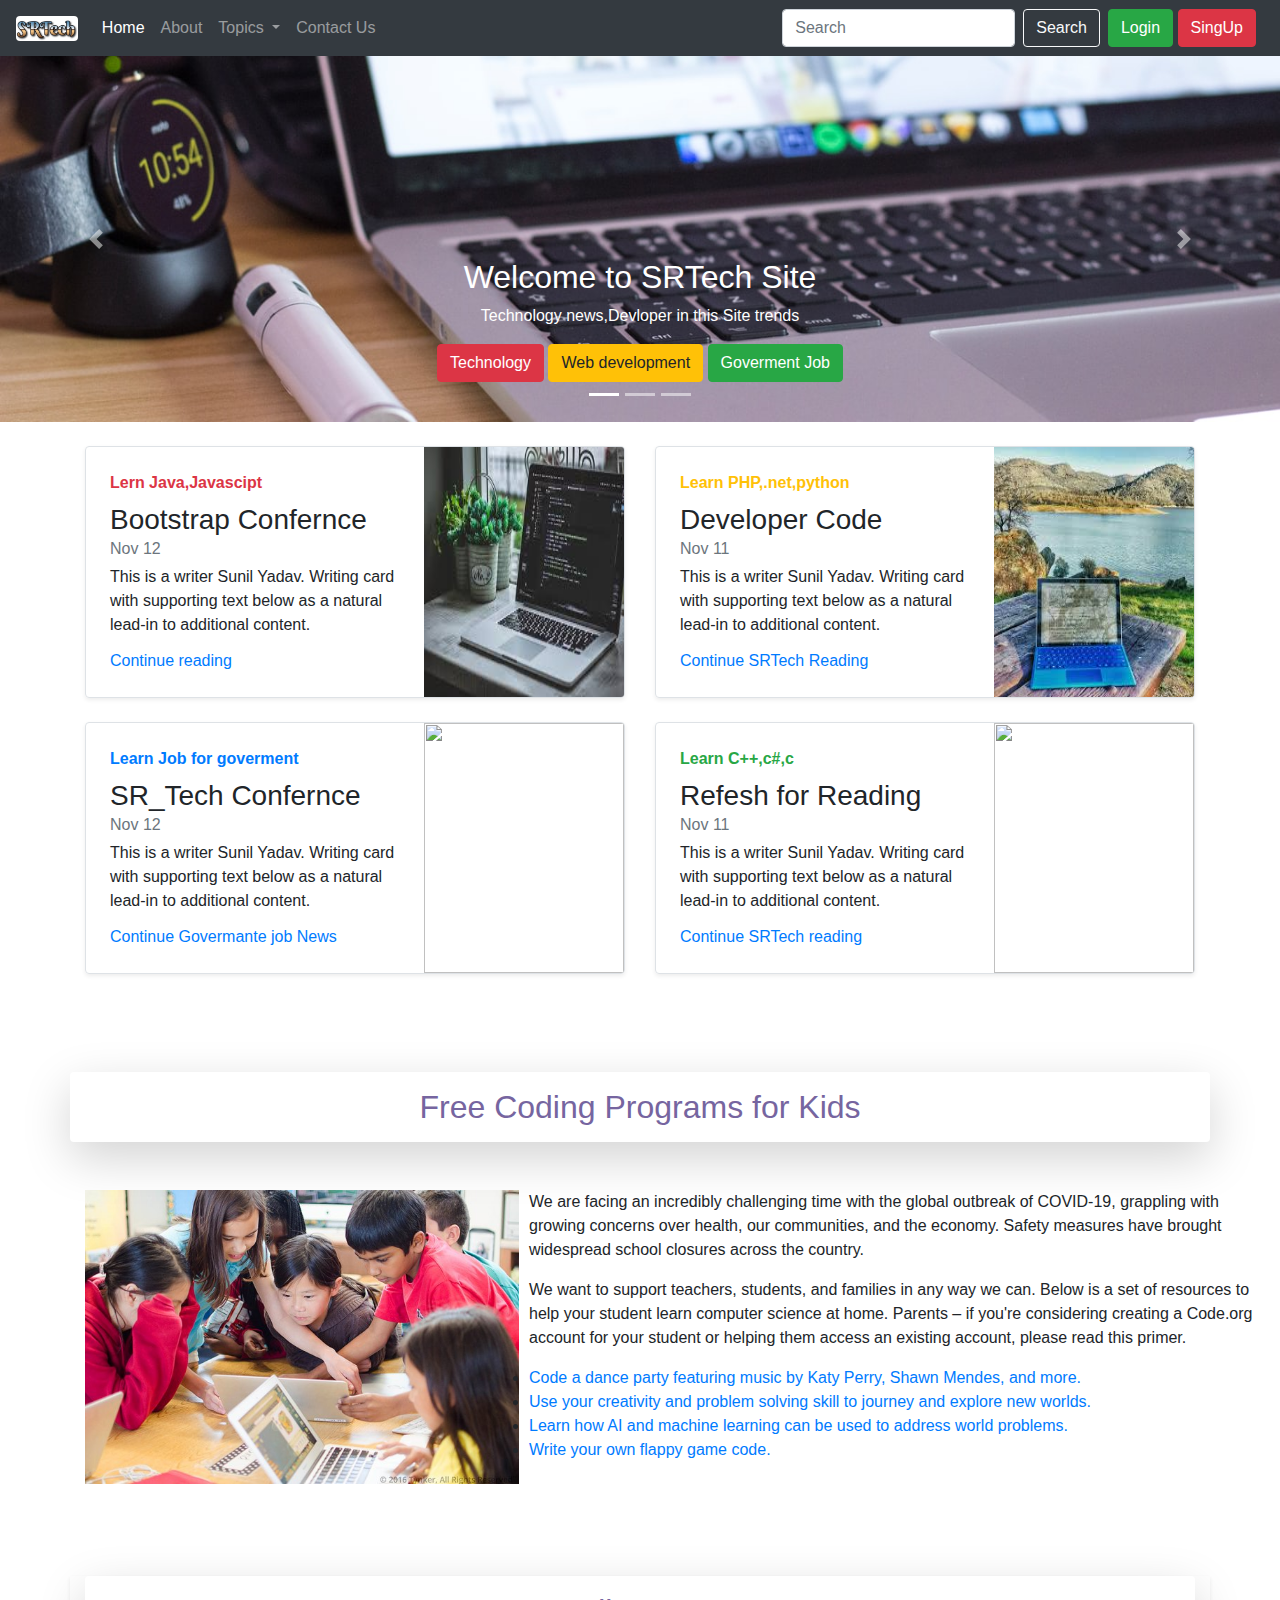
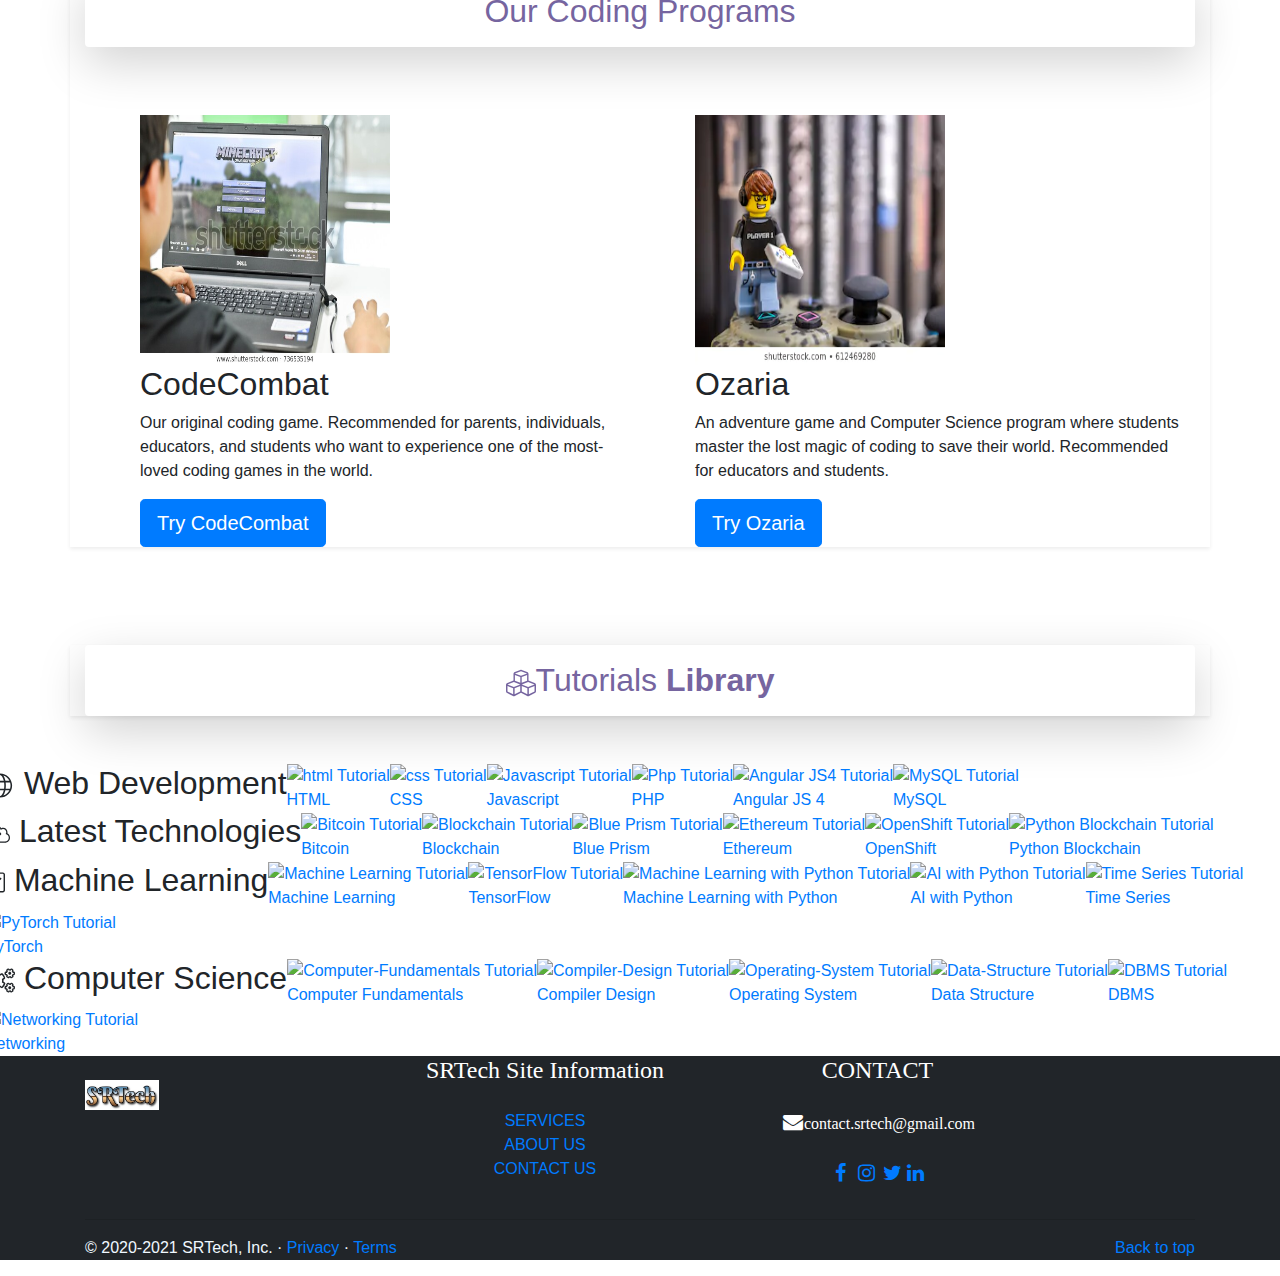
==== index.html @ 1d7d0100 "Update index.html" ====
<!doctype html>
<html lang="en">

<head>
    <!-- Required meta tags -->
    <meta charset="utf-8">
    <meta name="viewport" content="width=device-width, initial-scale=1, shrink-to-fit=no">

    <!-- Bootstrap CSS -->
    <link rel="stylesheet" href="https://stackpath.bootstrapcdn.com/bootstrap/4.5.2/css/bootstrap.min.css"
        integrity="sha384-JcKb8q3iqJ61gNV9KGb8thSsNjpSL0n8PARn9HuZOnIxN0hoP+VmmDGMN5t9UJ0Z" crossorigin="anonymous">
    <link rel="stylesheet" href="https://cdnjs.cloudflare.com/ajax/libs/font-awesome/4.7.0/css/font-awesome.min.css">
    <title>SRTech Programming</title>
     <link rel="stylesheet" href="style.css">
</head>

<body>

    <nav class="navbar navbar-expand-lg  navbar-dark bg-dark">
        <a class="navbar-brand" href="index.html"><img src="SRTech.jpg" class="rounded" style="margin-bottom: 2px;" height="25" alt="logo"></a>
        <button class="navbar-toggler" type="button" data-toggle="collapse" data-target="#navbarSupportedContent"
            aria-controls="navbarSupportedContent" aria-expanded="false" aria-label="Toggle navigation">
            <span class="navbar-toggler-icon"></span>
        </button>

        <div class="collapse navbar-collapse" id="navbarSupportedContent">
            <ul class="navbar-nav mr-auto">
                <li class="nav-item active">
                    <a class="nav-link" href="/SRTech-Programmin/">Home <span class="sr-only">(current)</span></a>
                </li>
                <li class="nav-item">
                    <a class="nav-link" href="/SRTech-Programmin/about.html">About</a>
                </li>

                <li class="nav-item dropdown">
                    <a class="nav-link dropdown-toggle" href="#" id="navbarDropdown" role="button"
                        data-toggle="dropdown" aria-haspopup="true" aria-expanded="false">
                        Topics
                    </a>
                    <div class="dropdown-menu" aria-labelledby="navbarDropdown">
                        <a class="dropdown-item" href="https://www.includehelp.com/">Technology</a>
                        <a class="dropdown-item" href="https://phpcoderspoint.com/">Web Devlopment</a>
                        <a class="dropdown-item" href="http://gj-job.in/">Goverment job News</a>
                        <div class="dropdown-divider"></div>
                        <a class="dropdown-item" href="https://www.pnjsharptech.com/technologies">Top Design</a>
                        <a class="dropdown-item" href="#">Something else here</a>
                    </div>
                </li>
                <li class="nav-item">
                    <a class="nav-link" href="/SRTech-Programmin/contact.html">Contact Us</a>
                </li>

            </ul>
            <form class="form-inline my-2 my-lg-0">
                <input class="form-control mr-sm-2" type="search" placeholder="Search" aria-label="Search">
                <button class="btn btn-outline-light my-2 my-sm-0" type="submit">Search</button>
            </form>
            <div class="mx-2">

                <button class="btn btn-success" data-toggle="modal" data-target="#loginModal">Login</button>
                <button class="btn btn-danger" data-toggle="modal" data-target="#singupModal">SingUp</button>
            </div>
        </div>
    </nav>


    <!-- Login Modal -->
    <div class="modal fade" id="loginModal" tabindex="-1" aria-labelledby="loginModalLabel" aria-hidden="true">
        <div class="modal-dialog">
            <div class="modal-content">
                <div class="modal-header">
                    <h5 class="modal-title" id="ModalLabel">Login to SRTech </h5>
                    <button type="button" class="close" data-dismiss="modal" aria-label="Close">
                        <span aria-hidden="true">&times;</span>
                    </button>
                </div>
                <div class="modal-body">
                    <form>
                        <div class="form-group">
                            <label for="exampleInputEmail1">Email address</label>
                            <input type="email" class="form-control" id="exampleInputEmail1"
                                aria-describedby="emailHelp">
                            <small id="emailHelp" class="form-text text-muted">We'll never share your email with anyone
                                else.</small>
                        </div>
                        <div class="form-group">
                            <label for="exampleInputPassword1">Password</label>
                            <input type="password" class="form-control" id="exampleInputPassword1">
                        </div>
                        <div class="form-group form-check">
                            <input type="checkbox" class="form-check-input" id="exampleCheck1">
                            <label class="form-check-label" for="exampleCheck1">Check me out</label>
                        </div>
                        <button type="submit" class="btn btn-primary">Login</button>
                    </form>
                </div>
                <div class="modal-footer">
                    <button type="button" class="btn btn-secondary" data-dismiss="modal">Close</button>

                </div>
            </div>
        </div>
    </div>



    <!-- SingUp Modal -->
    <div class="modal fade" id="singupModal" tabindex="-1" aria-labelledby="singupModalLabel" aria-hidden="true">
        <div class="modal-dialog">
            <div class="modal-content">
                <div class="modal-header">
                    <h5 class="modal-title" id="singupModalLabel">Get an Sing Up SRTech </h5>
                    <button type="button" class="close" data-dismiss="modal" aria-label="Close">
                        <span aria-hidden="true">&times;</span>
                    </button>
                </div>
                <div class="modal-body">
                    <form>
                        <div class="form-group">
                            <label for="exampleInputEmail1">Email address</label>
                            <input type="email" class="form-control" id="exampleInputEmail1"
                                aria-describedby="emailHelp">
                            <small id="emailHelp" class="form-text text-muted">We'll never share your email with anyone
                                else.</small>
                        </div>
                        <div class="form-group">
                            <label for="exampleInputPassword1">Password</label>
                            <input type="password" class="form-control" id="exampleInputPassword1">
                        </div>
                        <div class="form-group">
                            <label for="exampleInputPassword1">Confirm Password</label>
                            <input type="password" class="form-control" id="exampleInputPassword1">
                        </div>

                        <button type="submit" class="btn btn-primary">Creat Account</button>
                    </form>
                </div>

            </div>
        </div>
    </div>

    <div id="carouselExampleCaptions" class="carousel slide carousel-fade" data-ride="carousel">
        <ol class="carousel-indicators">
            <li data-target="#carouselExampleCaptions" data-slide-to="0" class="active"></li>
            <li data-target="#carouselExampleCaptions" data-slide-to="1"></li>
            <li data-target="#carouselExampleCaptions" data-slide-to="2"></li>
        </ol>
        <div class="carousel-inner">
            <div class="carousel-item active">
                <img src="6.jpeg" class="d-block w-100" alt="...">
                <div class="carousel-caption d-none d-md-block">
                    <h2>Welcome to SRTech Site</h2>
                    <p>Technology news,Devloper in this Site trends</p>
                    <a href="https://www.includehelp.com/" class="btn btn-danger">Technology</a>
                    <a href="https://phpcoderspoint.com/" class="btn btn-warning">Web development</a>
                    <a href="http://gj-job.in/" class="btn btn-success">Goverment Job</a>
                </div>
            </div>
            <div class="carousel-item">
                <img src="1.jpeg" class="d-block w-100" alt="...">
                <div class="carousel-caption d-none d-md-block">
                    <h2>The Best Coding Blogs</h2>
                    <p>Technology news,Devloper in this Site trends</p>
                    <a href="https://www.includehelp.com/" class="btn btn-danger">Technology</a>
                    <a href="https://phpcoderspoint.com/" class="btn btn-primary">Web development</a>
                    <a href="http://gj-job.in/" class="btn btn-success">Job News</a>
                </div>
            </div>
            <div class="carousel-item">
                <img src="2.jpeg" class="d-block w-100" alt="...">
                <div class="carousel-caption d-none d-md-block">
                    <h2>Developer Coding Blogs</h2>
                    <p>Technology news,Devloper in this Site trends</p>
                    <a href="https://www.includehelp.com/" class="btn btn-danger">Technology</a>
                    <a href="https://phpcoderspoint.com/" class="btn btn-warning">Web development</a>
                    <a href="https://www.pnjsharptech.com/technologies" class="btn btn-success">Tech News</a>
            </div>
        </div>
        <a class="carousel-control-prev" href="#carouselExampleCaptions" role="button" data-slide="prev">
            <span class="carousel-control-prev-icon" aria-hidden="true"></span>
            <span class="sr-only">Previous</span>
        </a>
        <a class="carousel-control-next" href="#carouselExampleCaptions" role="button" data-slide="next">
            <span class="carousel-control-next-icon" aria-hidden="true"></span>
            <span class="sr-only">Next</span>
        </a>
    </div>
</div>
    <div class="container my-4">
        <div class="row mb-2">
            <div class="col-md-6">
                <div
                    class="row no-gutters border rounded overflow-hidden flex-md-row mb-4 shadow-sm h-md-250 position-relative">
                    <div class="col p-4 d-flex flex-column position-static">
                        <strong class="d-inline-block mb-2 text-danger">Lern Java,Javascipt</strong>
                        <h3 class="mb-0">Bootstrap Confernce</h3>
                        <div class="mb-1 text-muted">Nov 12</div>
                        <p class="card-text mb-auto">This is a writer Sunil Yadav. Writing card with supporting text below as a natural
                            lead-in to additional content.</p>
                        <a href="https://www.youtube.com/results?search_query=java+tutorial+for+beginners" class="stretched-link">Continue reading</a>
                    </div>
                    <div class="col-auto d-none d-lg-block">
                        <img class="bd-placeholder-img" width="200" height="250" src="8.jpg" alt="">
                    </div>
                </div>
                <div
                    class="row no-gutters border rounded overflow-hidden flex-md-row mb-4 shadow-sm h-md-250 position-relative">
                    <div class="col p-4 d-flex flex-column position-static">
                        <strong class="d-inline-block mb-2 text-primary">Learn Job for goverment</strong>
                        <h3 class="mb-0">SR_Tech Confernce</h3>
                        <div class="mb-1 text-muted">Nov 12</div>
                        <p class="card-text mb-auto">This is a writer Sunil Yadav. Writing card with supporting text below as a natural
                            lead-in to additional content.</p>
                        <a href="http://gj-job.in/" class="stretched-link">Continue Govermante job News</a>
                    </div>
                    <div class="col-auto d-none d-lg-block">
                        <img class="bd-placeholder-img" width="200" height="250"
                            src="https://source.unsplash.com/1600x900/?app.android" alt="">
                    </div>
                </div>
            </div>
            <div class="col-md-6">
                <div
                    class="row no-gutters border rounded overflow-hidden flex-md-row mb-4 shadow-sm h-md-250 position-relative">
                    <div class="col p-4 d-flex flex-column position-static">
                        <strong class="d-inline-block mb-2 text-warning">Learn PHP,.net,python</strong>
                        <h3 class="mb-0">Developer Code</h3>
                        <div class="mb-1 text-muted">Nov 11</div>
                        <p class="mb-auto">This is a writer Sunil Yadav. Writing card with supporting text below as a natural lead-in to
                            additional content.</p>
                        <a  href="https://phpcoderspoint.com/" class="stretched-link">Continue SRTech Reading</a>
                    </div>
                    <div class="col-auto d-none d-lg-block">
                        <img class="bd-placeholder-img" width="200" height="250" src="10.jpg" alt="">
                    </div>
                </div>
                <div
                    class="row no-gutters border rounded overflow-hidden flex-md-row mb-4 shadow-sm h-md-250 position-relative">
                    <div class="col p-4 d-flex flex-column position-static">
                        <strong class="d-inline-block mb-2 text-success">Learn C++,c#,c</strong>
                        <h3 class="mb-0"> Refesh for Reading</h3>
                        <div class="mb-1 text-muted">Nov 11</div>
                        <p class="mb-auto">This is a writer Sunil Yadav. Writing card with supporting text below as a natural lead-in to
                            additional content.</p>
                        <a href="https://www.includehelp.com/" class="stretched-link">Continue SRTech reading</a>
                    </div>
                    <div class="col-auto d-none d-lg-block">
                        <img class="bd-placeholder-img" width="200" height="250"
                            src="https://source.unsplash.com/1600x900/?mac" alt="">
                    </div>
                </div>
            </div>
        </div>
    </div>
       
        
        
     <div class="container">
      
        <div class="row">
            <h1 class="text-navy text-center color:7665a0 shadow-lg p-3 mb-5 bg-white rounded">Free Coding Programs for Kids</h1>

        </div>
        <div class="col-40" style="padding-right: 10px">
            <img src="kids-coding.jpg" style="width:100%" alt="Student interacting with her teacher virtually.">
            <figcaption style="text-align:left;font-style:italic;font-size:12px">
            </figcaption>


        </div>
    </div>

    <div class="col-12">
        <p>We are facing an incredibly challenging time with the global outbreak of COVID-19, grappling with growing concerns over health, our communities, and the economy. Safety measures have brought widespread school closures across the country.
        </p>

        <p>We want to support teachers, students, and families in any way we can. Below is a set of resources to help your student learn computer science at home. Parents – if you're considering creating a Code.org account for your student or helping them
            access an existing account, please read this primer.
        </p>

        <ul>
            <li><a href="https://code.org/dance" target="_blank">Code a dance party featuring music by Katy Perry,
                        Shawn Mendes, and more.</a></li>
            <li><a href="https://code.org/minecraft" target="_blank">Use your creativity and problem solving skill
                        to journey and explore new worlds.</a></li>
            <li><a href="https://code.org/oceans" target="_blank">Learn how AI and machine learning can be used to
                        address world problems.</a></li>
            <li><a href="https://studio.code.org/flappy/1" target="_blank">Write your own flappy game code.</a></li>
        </ul>



    </div>
    <br><br>

    <div class="col-md-12">
         <div class="container shadow-sm">
        <h1 class="text-navy text-center color:7665a0 shadow-lg p-3 mb-5 bg-white rounded" data-i18n="new_home.our_coding_programs">Our Coding Programs</h1>
        <div class="container">
            <div class="row">
                <div class="col-lg-6  col-md-12 game-based-col">

                    <div class="tile-shadow"><img src="code.jpg" height="250px" width="250">
                        <h2 class="text-teal" data-i18n="new_home.codecombat">CodeCombat</h2>
                        <p class="text-left text-navy" href="https://codecombat.com/">Our original coding game. Recommended for parents, individuals, educators, and students who want to experience one of the most-loved coding games in the world.</p>
                        <a class="btn btn-lg btn-primary try-ozaria" href="https://codecombat.com/" data-event-action="Homepage Click Try Ozaria CTA" data-i18n="new_home.codecombat">Try CodeCombat
                            </a>
                    </div>
                </div>
                <div class="col-lg-6  col-md-12 game-based-col ">
                    <div class="tile-shadow"><img src="new-york.jpg" height="250px" width="250px">
                        <h2 class="text-teal" data-i18n="new_home.ozaria">Ozaria</h2>
                        <p class="text-left text-navy" data-i18n="new_home.ozaria_blurb">An adventure game and Computer Science program where students master the lost magic of coding to save their world. Recommended for educators and students.</p>
                        <a class="btn btn-lg btn-primary try-ozaria" href="https://ozaria.com" data-event-action="Homepage Click Try Ozaria CTA" data-i18n="new_home.try_ozaria">Try
                                Ozaria</a>
                    </div>
                </div>
            </div>
        </div>
        </div>
    </div>
    <br><br>
    
     <!-- Tutorialpoint-->
    
     <div class="container shadow-sm">

        <h1 class="text-navy  text-center shadow-lg p-3 mb-5 bg-white rounded"> <a href="https://www.tutorialspoint.com/tutorialslibrary.htm" style="color:#7665a0;" title="tutorialspoint library"><svg class="svg-inline--fa fa-cubes fa-w-16"  hieght="25px" width="30px" aria-hidden="true" data-prefix="fa" data-icon="cubes" role="img" xmlns="http://www.w3.org/2000/svg" viewBox="0 0 512 512" data-fa-i2svg=""><path fill="#7665a0" d="M384 215.1V102.5c0-15-9.3-28.4-23.4-33.7l-92-34.5c-8.1-3.1-17.1-3.1-25.3 0l-92 34.5c-14.1 5.3-23.4 18.7-23.4 33.7v112.6L23.4 254.4C9.3 259.6 0 273.1 0 288.1v106.6c0 13.6 7.7 26.1 19.9 32.2l98.6 49.3c10.1 5.1 22.1 5.1 32.2 0L256 423.6l105.3 52.6c10.1 5.1 22.1 5.1 32.2 0l98.6-49.3c12.2-6.1 19.9-18.6 19.9-32.2V288.1c0-15-9.3-28.4-23.4-33.7L384 215.1zm-116 34.8V152l92-31.7v97.6l-92 32zM152 94.2l104-39 104 39v.2L256 131 152 94.3v-.1zm0 26.1l92 31.7v97.9l-92-32v-97.6zm-30 329.4l-96.8-48.4V308l96.8 39.3v102.4zM25.2 280.8v-.2l109.4-41 108.1 40.5v1.2l-108.1 43.9-109.4-44.4zm122 66.5l95.5-38.8V402l-95.5 47.8V347.3zm217.6 102.4L269.3 402v-93.4l95.5 38.8v102.3zm122-48.4L390 449.7V347.3l96.8-39.3v93.3zm0-120.5l-109.4 44.4-108.1-43.9v-1.2l108.1-40.5 109.4 41v.2z"></path>
            </svg><!-- <i class="fa fa-cubes"></i> -->Tutorials <b>Library</b> <br></a> </h1>
    </div>
    <div class="mui-container tp-home">
        <div class="mui-col-md-6 mui-col-sm-12 mui-col-xs-12">

            <div class="mui-col-md-6 mui-col-sm-12 mui-col-xs-12">
                <div class="tp-content-widget">
                    <div class="row">
                        <h2><svg class="svg-inline--fa fa-globe fa-w-16" width="30px" height="25px" aria-hidden="true" data-prefix="fa" data-icon="globe" role="img" xmlns="http://www.w3.org/2000/svg" viewBox="0 0 496 512" data-fa-i2svg=""><path fill="currentColor" d="M248 8C111 8 0 119 0 256s111 248 248 248 248-111 248-248S385 8 248 8zm193.2 152h-82.5c-9-44.4-24.1-82.2-43.2-109.1 55 18.2 100.2 57.9 125.7 109.1zM336 256c0 22.9-1.6 44.2-4.3 64H164.3c-2.7-19.8-4.3-41.1-4.3-64s1.6-44.2 4.3-64h167.4c2.7 19.8 4.3 41.1 4.3 64zM248 40c26.9 0 61.4 44.1 78.1 120H169.9C186.6 84.1 221.1 40 248 40zm-67.5 10.9c-19 26.8-34.2 64.6-43.2 109.1H54.8c25.5-51.2 70.7-90.9 125.7-109.1zM32 256c0-22.3 3.4-43.8 9.7-64h90.5c-2.6 20.5-4.2 41.8-4.2 64s1.5 43.5 4.2 64H41.7c-6.3-20.2-9.7-41.7-9.7-64zm22.8 96h82.5c9 44.4 24.1 82.2 43.2 109.1-55-18.2-100.2-57.9-125.7-109.1zM248 472c-26.9 0-61.4-44.1-78.1-120h156.2c-16.7 75.9-51.2 120-78.1 120zm67.5-10.9c19-26.8 34.2-64.6 43.2-109.1h82.5c-25.5 51.2-70.7 90.9-125.7 109.1zM363.8 320c2.6-20.5 4.2-41.8 4.2-64s-1.5-43.5-4.2-64h90.5c6.3 20.2 9.7 41.7 9.7 64s-3.4 43.8-9.7 64h-90.5z"></path></svg>
                            <!-- <i class="fa fa-globe"></i> -->Web Development</h2>
                        <div class="mui-col-md-2 mui-col-sm-4 mui-col-xs-6 tp-content-icons">
                            <a href="https://www.tutorialspoint.com/html/index.htm" target="_blank"><img src="https://www.tutorialspoint.com/images/html.png" alt="html Tutorial" title="html Tutorial">
                                <div>HTML</div>
                            </a>
                        </div>
                        <div class="mui-col-md-2 mui-col-sm-4 mui-col-xs-6 tp-content-icons">
                            <a href="https://www.tutorialspoint.com/css/index.htm" target="_blank"><img src="https://www.tutorialspoint.com/images/css.png" alt="css Tutorial" title="css Tutorial">
                                <div>CSS</div>
                            </a>
                        </div>
                        <div class="mui-col-md-2 mui-col-sm-4 mui-col-xs-6 tp-content-icons">
                            <a href="https://www.tutorialspoint.com/javascript/index.htm" target="_blank"><img src="https://www.tutorialspoint.com/images/Javascript.png" alt="Javascript Tutorial" title="Javascript Tutorial">
                                <div>Javascript</div>
                            </a>
                        </div>
                        <div class="mui-col-md-2 mui-col-sm-4 mui-col-xs-6 tp-content-icons">
                            <a href="https://www.tutorialspoint.com/php/index.htm" target="_blank"><img src="https://www.tutorialspoint.com/images/php.png" alt="Php Tutorial" title="Php Tutorial">
                                <div>PHP</div>
                            </a>
                        </div>
                        <div class="mui-col-md-2 mui-col-sm-4 mui-col-xs-6 tp-content-icons">
                            <a href="https://www.tutorialspoint.com/angular4/index.htm" target="_blank"><img src="https://www.tutorialspoint.com/images/angularjs4.png" alt="Angular JS4 Tutorial" title="Angular JS4 Tutorial">
                                <div>Angular JS 4</div>
                            </a>
                        </div>
                        <div class="mui-col-md-2 mui-col-sm-4 mui-col-xs-6 tp-content-icons">
                            <a href="https://www.tutorialspoint.com/mysql/index.htm" target="_blank"><img src="https://www.tutorialspoint.com/images/MySQL.png" alt="MySQL Tutorial" title="MySQL Tutorial">
                                <div>MySQL</div>
                            </a>
                        </div>

                    </div>
                </div>
            </div>

            <div class="tp-content-widget ">

                <div class="row">
                    <h2><svg class="svg-inline--fa fa-cloud-upload-alt fa-w-20" width="25px" hieght="25px " aria-hidden="true" data-prefix="fa" data-icon="cloud-upload-alt" role="img" xmlns="http://www.w3.org/2000/svg" viewBox="0 0 640 512" data-fa-i2svg=""><path fill="currentColor" d="M405.4 232.2l-80-72c-12.2-11-30.6-11-42.8 0l-80 72c-21.7 19.6-7.9 55.8 21.4 55.8h64v84c0 6.6 5.4 12 12 12h8c6.6 0 12-5.4 12-12v-84h64c29.2 0 43.1-36.2 21.4-55.8zM224 256l80-72 80 72H224zm347.7-17.2c2.8-9.9 4.3-20.2 4.3-30.8 0-61.9-50.1-112-112-112-16.7 0-32.9 3.6-48 10.8-31.6-45-84.3-74.8-144-74.8-94.4 0-171.7 74.5-175.8 168.2C39.2 220.2 0 274.3 0 336c0 79.6 64.4 144 144 144h368c70.7 0 128-57.2 128-128 0-47-25.8-90.8-68.3-113.2zM512 448H144c-61.9 0-112-50.1-112-112 0-56.8 42.2-103.7 97-111-.7-5.6-1-11.3-1-17 0-79.5 64.5-144 144-144 60.3 0 111.9 37 133.4 89.6C420 137.9 440.8 128 464 128c44.2 0 80 35.8 80 80 0 18.5-6.3 35.6-16.9 49.2C573 264.4 608 304.1 608 352c0 53-43 96-96 96z"></path></svg>
                        <!-- <i class="fa fa-cloud-upload-alt"></i> -->Latest Technologies</h2>

                    <div class="mui-col-md-2 mui-col-sm-4 mui-col-xs-2 tp-content-icons">
                        <a href="https://www.tutorialspoint.com/bitcoin/index.htm" target="_blank"><img src="https://www.tutorialspoint.com/images/home_bitcoin.png" alt="Bitcoin Tutorial" title="Bitcoin Tutorial">
                            <div>Bitcoin</div>
                        </a>
                    </div>
                    <div class="mui-col-md-2 mui-col-sm-4 mui-col-xs-6 tp-content-icons">
                        <a href="https://www.tutorialspoint.com/blockchain/index.htm" target="_blank"><img src="https://www.tutorialspoint.com/images/home_blockchain.png" alt="Blockchain Tutorial" title="Blockchain Tutorial">
                            <div>Blockchain</div>
                        </a>
                    </div>
                    <div class="mui-col-md-2 mui-col-sm-4 mui-col-xs-6 tp-content-icons">
                        <a href="https://www.tutorialspoint.com/blue_prism/index.htm" target="_blank"><img src="https://www.tutorialspoint.com/images/home_blue_prism.png" alt="Blue Prism Tutorial" title="Blue Prism Tutorial">
                            <div>Blue Prism</div>
                        </a>
                    </div>
                    <div class="mui-col-md-2 mui-col-sm-4 mui-col-xs-6 tp-content-icons">
                        <a href="https://www.tutorialspoint.com/ethereum/index.htm" target="_blank"><img src="https://www.tutorialspoint.com/images/home_ethereum.png" alt="Ethereum Tutorial" title="Ethereum Tutorial">
                            <div>Ethereum</div>
                        </a>
                    </div>
                    <div class="mui-col-md-2 mui-col-sm-4 mui-col-xs-6 tp-content-icons">
                        <a href="https://www.tutorialspoint.com/openshift/index.htm" target="_blank"><img src="https://www.tutorialspoint.com/images/home_open_shift.png" alt="OpenShift Tutorial" title="OpenShift Tutorial">
                            <div>OpenShift</div>
                        </a>
                    </div>
                    <div class="mui-col-md-2 mui-col-sm-4 mui-col-xs-6 tp-content-icons">
                        <a href="https://www.tutorialspoint.com/python_blockchain/index.htm" target="_blank"><img src="https://www.tutorialspoint.com/images/home_blockchain_python.png" alt="Python Blockchain Tutorial" title="Python Blockchain Tutorial">
                            <div>Python Blockchain</div>
                        </a>
                    </div>
                </div>
            </div>
        </div>



        <div class="mui-col-md-6 mui-col-sm-12 mui-col-xs-12 ">
            <div class="tp-content-widget ">
                <div class="row">
                    <h2><svg class="svg-inline--fa fa-check-square fa-w-14" width="20px" hieght="18px" aria-hidden="true" data-prefix="fa" data-icon="check-square" role="img" xmlns="http://www.w3.org/2000/svg" viewBox="0 0 448 512" data-fa-i2svg=""><path fill="currentColor" d="M400 32H48C21.49 32 0 53.49 0 80v352c0 26.51 21.49 48 48 48h352c26.51 0 48-21.49 48-48V80c0-26.51-21.49-48-48-48zm0 32c8.823 0 16 7.178 16 16v352c0 8.822-7.177 16-16 16H48c-8.822 0-16-7.178-16-16V80c0-8.822 7.178-16 16-16h352m-34.301 98.293l-8.451-8.52c-4.667-4.705-12.265-4.736-16.97-.068l-163.441 162.13-68.976-69.533c-4.667-4.705-12.265-4.736-16.97-.068l-8.52 8.451c-4.705 4.667-4.736 12.265-.068 16.97l85.878 86.572c4.667 4.705 12.265 4.736 16.97.068l180.48-179.032c4.704-4.667 4.735-12.265.068-16.97z"></path></svg>
                        <!-- <i class="fa fa-check-square"></i> -->Machine Learning</h2>
                    <div class="mui-col-md-2 mui-col-sm-4 mui-col-xs-6 tp-content-icons">
                        <a href="https://www.tutorialspoint.com/machine_learning/index.htm" target="_blank"><img src="https://www.tutorialspoint.com/images/home_machine_learning.png" alt="Machine Learning Tutorial" title="Machine Learning Tutorial">
                            <div>Machine Learning</div>
                        </a>
                    </div>
                    <div class="mui-col-md-2 mui-col-sm-4 mui-col-xs-6 tp-content-icons">
                        <a href="https://www.tutorialspoint.com/tensorflow/index.htm" target="_blank"><img src="https://www.tutorialspoint.com/images/home_tensor_flow.png" alt="TensorFlow Tutorial" title="TensorFlow Tutorial">
                            <div>TensorFlow</div>
                        </a>
                    </div>
                    <div class="mui-col-md-2 mui-col-sm-4 mui-col-xs-6 tp-content-icons">
                        <a href="https://www.tutorialspoint.com/machine_learning_with_python/index.htm" target="_blank"><img src="https://www.tutorialspoint.com/images/home_ml_python.png" alt="Machine Learning with Python Tutorial" title="Machine Learning with Python Tutorial">
                            <div>Machine Learning with Python</div>
                        </a>
                    </div>
                    <div class="mui-col-md-2 mui-col-sm-4 mui-col-xs-6 tp-content-icons">
                        <a href="https://www.tutorialspoint.com/artificial_intelligence_with_python/index.htm" target="_blank"><img src="https://www.tutorialspoint.com/images/home_ai_python.png" alt="AI with Python Tutorial" title="AI with Python Tutorial">
                            <div>AI with Python</div>
                        </a>
                    </div>
                    <div class="mui-col-md-2 mui-col-sm-4 mui-col-xs-6 tp-content-icons">
                        <a href="https://www.tutorialspoint.com/time_series/index.htm"><img src="https://www.tutorialspoint.com/images/home_time_series.png" alt="Time Series Tutorial" title="Time Series Tutorial">
                            <div>Time Series</div>
                        </a>
                    </div>
                    <div class="mui-col-md-2 mui-col-sm-4 mui-col-xs-6 tp-content-icons">
                        <a href="https://www.tutorialspoint.com/pytorch/index.htm" target="_blank"><img src="https://www.tutorialspoint.com/images/home_pytorch.png" alt="PyTorch Tutorial" title="PyTorch Tutorial">
                            <div>PyTorch</div>
                        </a>
                    </div>
                </div>
            </div>
        </div>


        <div class="mui-col-md-6 mui-col-sm-12 mui-col-xs-12">
            <div class="tp-content-widget">
                <div class="row">
                    <h2><svg class="svg-inline--fa fa-cogs fa-w-20" width="30px" height="25px" aria-hidden="true" data-prefix="fa" data-icon="cogs" role="img" xmlns="http://www.w3.org/2000/svg" viewBox="0 0 640 512" data-fa-i2svg=""><path fill="currentColor" d="M538.6 196.4l-2.5-3.9c-4.1.3-8.1.3-12.2 0l-2.5 4c-5.8 9.2-17.1 13.4-27.5 10.1-13.8-4.3-23-8.8-34.3-18.1-9-7.4-11.2-20.3-5.4-30.4l2.5-4.3c-2.3-3.4-4.3-6.9-6.1-10.6h-9.1c-11.6 0-21.4-8.2-23.6-19.6-2.6-13.7-2.7-24.2.1-38.5 2.1-11.3 12.1-19.5 23.6-19.5h9c1.8-3.7 3.8-7.2 6.1-10.6l-2.6-4.5c-5.8-10-3.6-22.7 5.2-30.3 10.6-9.1 19.7-14.3 33.5-19 10.8-3.7 22.7.7 28.5 10.6l2.6 4.4c4.1-.3 8.1-.3 12.2 0l2.6-4.4c5.8-9.9 17.7-14.3 28.6-10.5 13.3 4.5 22.3 9.6 33.5 19.1 8.8 7.5 10.9 20.2 5.1 30.2l-2.6 4.4c2.3 3.4 4.3 6.9 6.1 10.6h5.1c11.6 0 21.4 8.2 23.6 19.6 2.6 13.7 2.7 24.2-.1 38.5-2.1 11.3-12.1 19.5-23.6 19.5h-5c-1.8 3.7-3.8 7.2-6.1 10.6l2.5 4.3c5.9 10.2 3.5 23.1-5.5 30.5-10.7 8.8-19.9 13.4-34 17.9-10.5 3.3-21.9-.8-27.7-10.1zm12.2-34.5l10.6 18.3c6.7-2.8 12.9-6.4 18.7-10.8l-10.6-18.3 6.4-7.5c4.8-5.7 8.6-12.1 11-19.1l3.3-9.3h21.1c.9-7.1.9-14.4 0-21.5h-21.1l-3.3-9.3c-2.5-7-6.2-13.4-11-19.1l-6.4-7.5L580 39.4c-5.7-4.4-12-8-18.7-10.8l-10.6 18.3-9.7-1.8c-7.3-1.4-14.8-1.4-22.1 0l-9.7 1.8-10.6-18.3C492 31.3 485.7 35 480 39.4l10.6 18.3-6.4 7.5c-4.8 5.7-8.6 12.1-11 19.1l-3.3 9.3h-21.1c-.9 7.1-.9 14.4 0 21.5h21.1l3.3 9.3c2.5 7 6.2 13.4 11 19.1l6.4 7.5-10.6 18.4c5.7 4.4 12 8 18.7 10.8l10.6-18.3 9.7 1.8c7.3 1.4 14.8 1.4 22.1 0l9.7-1.8zM145.3 454.4v-31.6c-12.9-5.5-25.1-12.6-36.4-21.1l-27.5 15.9c-9.8 5.6-22.1 3.7-29.7-4.6-24.2-26.3-38.5-49.5-50.6-88.1-3.4-10.7 1.1-22.3 10.8-28L39.2 281c-1.7-14-1.7-28.1 0-42.1l-27.3-15.8c-9.7-5.6-14.2-17.3-10.8-28 12.1-38.4 26.2-61.6 50.6-88.1 7.6-8.3 20-10.2 29.7-4.6l27.4 15.9c11.3-8.5 23.5-15.5 36.4-21.1V65.6c0-11.3 7.8-21 18.8-23.4 34.7-7.8 62-8.7 101.7 0 11 2.4 18.9 12.2 18.9 23.4v31.6c12.9 5.5 25.1 12.6 36.4 21l27.4-15.8c9.8-5.6 22.2-3.7 29.8 4.6 26.9 29.6 41.5 55.9 52.1 88.5 3.4 10.5-.8 21.9-10.2 27.7l-25 15.8c1.7 14 1.7 28.1 0 42.1l28.1 17.5c8.6 5.4 13 15.6 10.8 25.5-6.9 31.3-33 64.6-55.9 89.2-7.6 8.2-19.9 10-29.6 4.4L321 401.8c-11.3 8.5-23.5 15.5-36.4 21.1v31.6c0 11.2-7.8 21-18.8 23.4-37.5 8.3-64.9 8.2-101.9 0-10.8-2.5-18.6-12.3-18.6-23.5zm32-6.2c24.8 5 50.5 5 75.3 0v-47.7l10.7-3.8c16.8-5.9 32.3-14.9 45.9-26.5l8.6-7.4 41.4 23.9c16.8-19.1 34-41.3 42.1-65.2l-41.4-23.9 2.1-11.1c3.2-17.6 3.2-35.5 0-53.1l-2.1-11.1 41.4-23.9c-8.1-23.9-25.3-46.2-42.1-65.2l-41.4 23.9-8.6-7.4c-13.6-11.7-29-20.6-45.9-26.5l-10.7-3.8V71.8c-24.8-5-50.5-5-75.3 0v47.7l-10.7 3.8c-16.8 5.9-32.3 14.9-45.9 26.5l-8.6 7.4-41.4-23.9A192.19 192.19 0 0 0 33 198.5l41.4 23.9-2.1 11.1c-3.2 17.6-3.2 35.5 0 53.1l2.1 11.1L33 321.6c8.1 23.9 20.9 46.2 37.7 65.2l41.4-23.9 8.6 7.4c13.6 11.7 29 20.6 45.9 26.5l10.7 3.8v47.6zm38.4-105.3c-45.7 0-82.9-37.2-82.9-82.9s37.2-82.9 82.9-82.9 82.9 37.2 82.9 82.9-37.2 82.9-82.9 82.9zm0-133.8c-28 0-50.9 22.8-50.9 50.9s22.8 50.9 50.9 50.9c28 0 50.9-22.8 50.9-50.9s-22.8-50.9-50.9-50.9zm322.9 291.7l-2.5-3.9c-4.1.3-8.1.3-12.2 0l-2.5 4c-5.8 9.2-17.1 13.4-27.5 10.1-13.8-4.3-23-8.8-34.3-18.1-9-7.4-11.2-20.3-5.4-30.4l2.5-4.3c-2.3-3.4-4.3-6.9-6.1-10.6h-9.1c-11.6 0-21.4-8.2-23.6-19.6-2.6-13.7-2.7-24.2.1-38.5 2.1-11.3 12.1-19.5 23.6-19.5h9c1.8-3.7 3.8-7.2 6.1-10.6l-2.6-4.5c-5.8-10-3.6-22.7 5.2-30.3 10.6-9.1 19.7-14.3 33.5-19 10.8-3.7 22.7.7 28.5 10.6l2.6 4.4c4.1-.3 8.1-.3 12.2 0l2.6-4.4c5.8-9.9 17.7-14.3 28.6-10.5 13.3 4.5 22.3 9.6 33.5 19.1 8.8 7.5 10.9 20.2 5.1 30.2l-2.6 4.4c2.3 3.4 4.3 6.9 6.1 10.6h5.1c11.6 0 21.4 8.2 23.6 19.6 2.6 13.7 2.7 24.2-.1 38.5-2.1 11.3-12.1 19.5-23.6 19.5h-5c-1.8 3.7-3.8 7.2-6.1 10.6l2.5 4.3c5.9 10.2 3.5 23.1-5.5 30.5-10.7 8.8-19.9 13.4-34 17.9-10.5 3.2-21.9-.9-27.7-10.1zm12.2-34.6l10.6 18.3c6.7-2.8 12.9-6.4 18.7-10.8l-10.6-18.3 6.4-7.5c4.8-5.7 8.6-12.1 11-19.1l3.3-9.3h21.1c.9-7.1.9-14.4 0-21.5h-21.1l-3.3-9.3c-2.5-7-6.2-13.4-11-19.1l-6.4-7.5 10.6-18.3c-5.7-4.4-12-8-18.7-10.8l-10.6 18.3-9.7-1.8c-7.3-1.4-14.8-1.4-22.1 0l-9.7 1.8-10.6-18.3c-6.7 2.8-12.9 6.4-18.7 10.8l10.6 18.3-6.4 7.5c-4.8 5.7-8.6 12.1-11 19.1l-3.3 9.3h-21.1c-.9 7.1-.9 14.4 0 21.5h21.1l3.3 9.3c2.5 7 6.2 13.4 11 19.1l6.4 7.5-10.6 18.3c5.7 4.4 12 8 18.7 10.8l10.6-18.3 9.7 1.8c7.3 1.4 14.8 1.4 22.1 0l9.7-1.8zM560 408c0-17.7-14.3-32-32-32s-32 14.3-32 32 14.3 32 32 32 32-14.3 32-32zm0-304.3c0-17.7-14.3-32-32-32s-32 14.3-32 32 14.3 32 32 32 32-14.4 32-32z"></path></svg>
                        <!-- <i class="fa fa-cogs"></i> -->Computer Science</h2>
                    <div class="mui-col-md-2 mui-col-sm-4 mui-col-xs-6 tp-content-icons">
                        <a href="https://www.tutorialspoint.com/computer_fundamentals/index.htm" target="_blank"><img src="https://www.tutorialspoint.com/images/Computer-Fundamentals.png" alt="Computer-Fundamentals Tutorial" title="Computer-Fundamentals Tutorial">
                            <div>Computer Fundamentals</div>
                        </a>
                    </div>
                    <div class="mui-col-md-2 mui-col-sm-4 mui-col-xs-6 tp-content-icons">
                        <a href="https://www.tutorialspoint.com/compiler_design/index.htm" target="_blank"><img src="https://www.tutorialspoint.com/images/Compiler-Design.png" alt="Compiler-Design Tutorial" title="Compiler-Design Tutorial">
                            <div>Compiler Design</div>
                        </a>
                    </div>
                    <div class="mui-col-md-2 mui-col-sm-4 mui-col-xs-6 tp-content-icons">
                        <a href="https://www.tutorialspoint.com/operating_system/index.htm" target="_blank"><img src="https://www.tutorialspoint.com/images/Operating-System.png" alt="Operating-System Tutorial" title="Operating-System Tutorial">
                            <div>Operating System</div>
                        </a>
                    </div>
                    <div class="mui-col-md-2 mui-col-sm-4 mui-col-xs-6 tp-content-icons">
                        <a href="https://www.tutorialspoint.com/data_structures_algorithms/index.htm" target="_blank"><img src="https://www.tutorialspoint.com/images/Data-Structure.png" alt="Data-Structure Tutorial" title="Data-Structure Tutorial">
                            <div>Data Structure</div>
                        </a>
                    </div>
                    <div class="mui-col-md-2 mui-col-sm-4 mui-col-xs-6 tp-content-icons">
                        <a href="https://www.tutorialspoint.com/dbms/index.htm" target="_blank"><img src="https://www.tutorialspoint.com/images/dbms.png" alt="DBMS Tutorial" title="DBMS Tutorial">
                            <div>DBMS</div>
                        </a>
                    </div>
                    <div class="mui-col-md-2 mui-col-sm-4 mui-col-xs-6 tp-content-icons">
                        <a href="https://www.tutorialspoint.com/data_communication_computer_network/index.htm"><img src="https://www.tutorialspoint.com/images/Networking.png" alt="Networking Tutorial" title="Networking Tutorial">
                            <div>Networking</div>
                        </a>
                    </div>

                </div>
            </div>




        </div>
    </div>
    

    
        <footer class="footer" style="background-color:#212529">
        <div class="container">
            <div class="row">
                <div class="col-lg-3 col-12 mb-0 mb-md-4 pb-0 pb-md-2">
                    <a href="https://srtech-3077.github.io/SRTech-Programmin/" class="logo-footer">
                        <br><img src="SRTech.jpg" height="30" alt="logo">
                    </a>

                    <ul class="list-unstyled social-icon social mb-0 mt-4">
                        <li class="list-inline-item"><a href="javascript:void(0)" class="rounded"><i data-feather="facebook" class="fea icon-sm fea-social"></i></a></li>
                        <li class="list-inline-item"><a href="javascript:void(0)" class="rounded"><i data-feather="instagram" class="fea icon-sm fea-social"></i></a></li>
                        <li class="list-inline-item"><a href="javascript:void(0)" class="rounded"><i data-feather="twitter" class="fea icon-sm fea-social"></i></a></li>
                        <li class="list-inline-item"><a href="javascript:void(0)" class="rounded"><i data-feather="linkedin" class="fea icon-sm fea-social"></i></a></li>
                    </ul>
                    <!--end icon-->
                </div>
                <!--end col-->

                <div class="col-lg-4 col-md-6 col-12 mt-4 mt-sm-0 pt-2 pt-sm-0">
                    <center>
                        <h4 class="footer-head " style="color:white;text-decoration:none;font-family:Cambria Math;">SRTech Site Information</h4>
                        <ul class="list-unstyled footer-list mt-4">
                            <li> <a id="si" href="#" class="site">SERVICES</a></li>
                            <li><a id="si" href="about.html" class="site">ABOUT US</a></li>
                            <li> <a id="si" href="contact.html" class="site">CONTACT US</a></li>
                        </ul>
                    </center>

                </div>
                <!--end col-->

                <div class="col-lg-3 col-md-4 col-12 mt-4 mt-sm-0 pt-2 pt-sm-0">
                    <center>
                        <h4 class="footer-head " style="color:white;text-decoration:none;font-family:Cambria Math;">CONTACT</h4>
                        <ul class="list-unstyled footer-list mt-4">
                            <li><a href="mailto:sunilyadav120472@gmail.com" style="color:white;text-decoration:none;font-family:Cambria Math"><i class="fa fa-envelope"></i> contact.srtech@gmail.com</a></li>

                            <br>
                            <p>
                                <a href="https://www.facebook.com/profile.php?id=100035424799715" target="blank"><i id="fa" class="fa fa-facebook"></i></a>
                                <a href=https://www.instagram.com/mr.sunilyadav_001/ target="blank"><i id="fa" class="fa fa-instagram"></i></a>
                                <a href="https://twitter.com/" target="blank"><i id="fa" class="fa fa-twitter"></i></a>
                                <a href="https://in.linkedin.com/" target="blank"><i id="fa" class="fa fa-linkedin"></i></a>
                            </p>
                        </ul>
                    </center>
                </div>
                <!--end col-->
            </div>
            <!--end row-->
            <hr>
            <p class="float-right"><a href="#">Back to top</a></p>
            <p style="color: aliceblue;">© 2020-2021 SRTech, Inc. · <a href="#">Privacy</a> · <a href="#">Terms</a>
            </p>

        </div>
        <!--end container-->
    </footer>



        
        
    <!-- Optional JavaScript -->
    <!-- jQuery first, then Popper.js, then Bootstrap JS -->
    <script src="https://code.jquery.com/jquery-3.5.1.slim.min.js"
        integrity="sha384-DfXdz2htPH0lsSSs5nCTpuj/zy4C+OGpamoFVy38MVBnE+IbbVYUew+OrCXaRkfj"
        crossorigin="anonymous"></script>
    <script src="https://cdn.jsdelivr.net/npm/popper.js@1.16.1/dist/umd/popper.min.js"
        integrity="sha384-9/reFTGAW83EW2RDu2S0VKaIzap3H66lZH81PoYlFhbGU+6BZp6G7niu735Sk7lN"
        crossorigin="anonymous"></script>
    <script src="https://stackpath.bootstrapcdn.com/bootstrap/4.5.2/js/bootstrap.min.js"
        integrity="sha384-B4gt1jrGC7Jh4AgTPSdUtOBvfO8shuf57BaghqFfPlYxofvL8/KUEfYiJOMMV+rV"
        crossorigin="anonymous"></script>
</body>

</html>
---- style.css ----
.container h1 {
    color: #7665a0;
    font-size: 32px;
    font-family: 'Gotham 7r', 'Lucida Sans', 'Lucida Sans Regular', 'Lucida Grande', 'Lucida Sans Unicode', 'Geneva',' Verdana', sans-serif;
    margin-top: 50px;
    margin-bottom: 30px;
    line-height: 1.2em;
    width: 100%;
    background-color:#palegreen;
}

.col-40 {
    width: 40%;
    float: left;
}

.col-60 {
    width: 55%;
    float: left;
}

.body {
    font-family: 'Gotham 4r', sans-serif;
    font-size: 14px;
    line-height: 22px;
    font-weight: normal;
    color:#dimgray;
    margin: 0;
}

.col-md-12 h1 {
    
    background-color:#lightsalmon;
    width: 100%;
    color: #7665a0;
    font-size: 32px;
    font-family: 'Gotham 7r', 'Lucida Sans', 'Lucida Sans Regular', 'Lucida Grande', 'Lucida Sans Unicode','Geneva','Verdana', sans-serif;
}

.col-lg-6 {
    background-clip: border-box;
    padding-left: 55px;
    margin-top: 20px;
}
.fa {
    padding: 3px;
    font-size: 20px;
    width: 20px;
    text-align: center;
    text-decoration: none;
    border-radius: 15%;
}
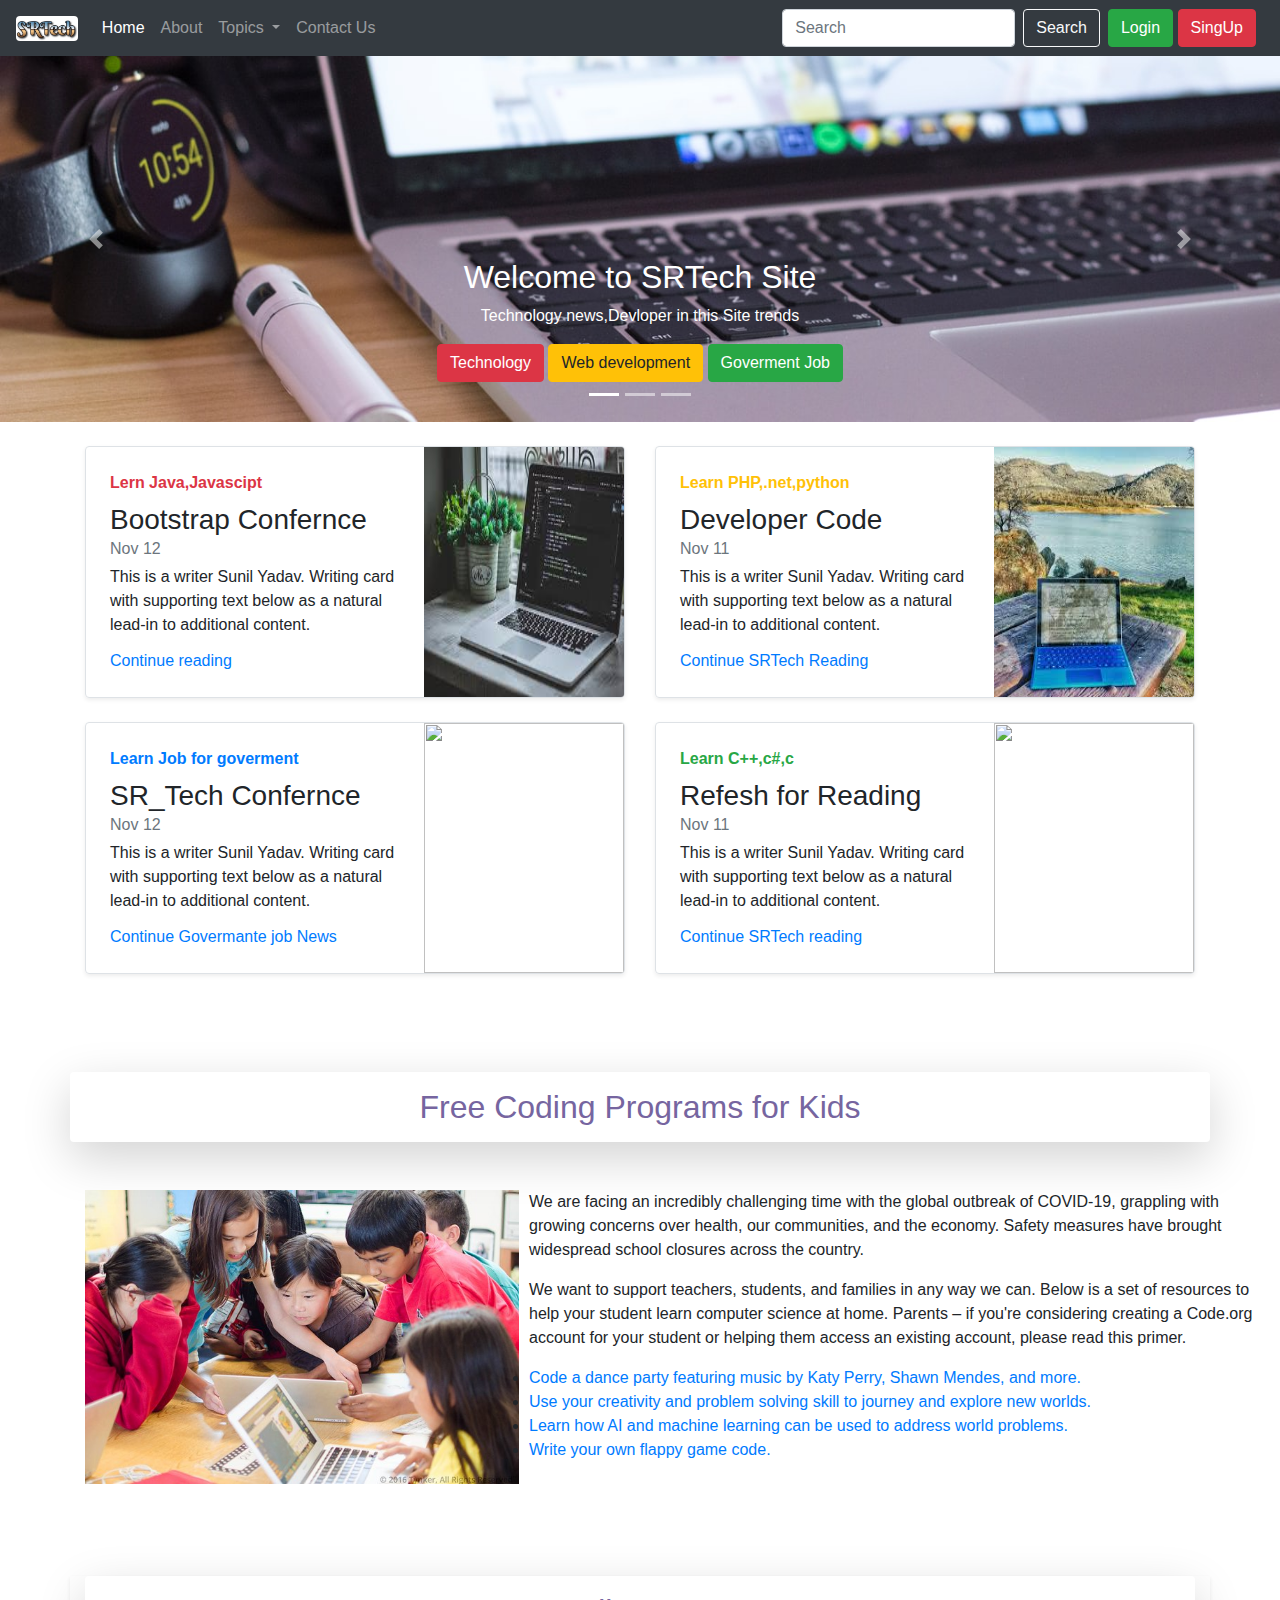
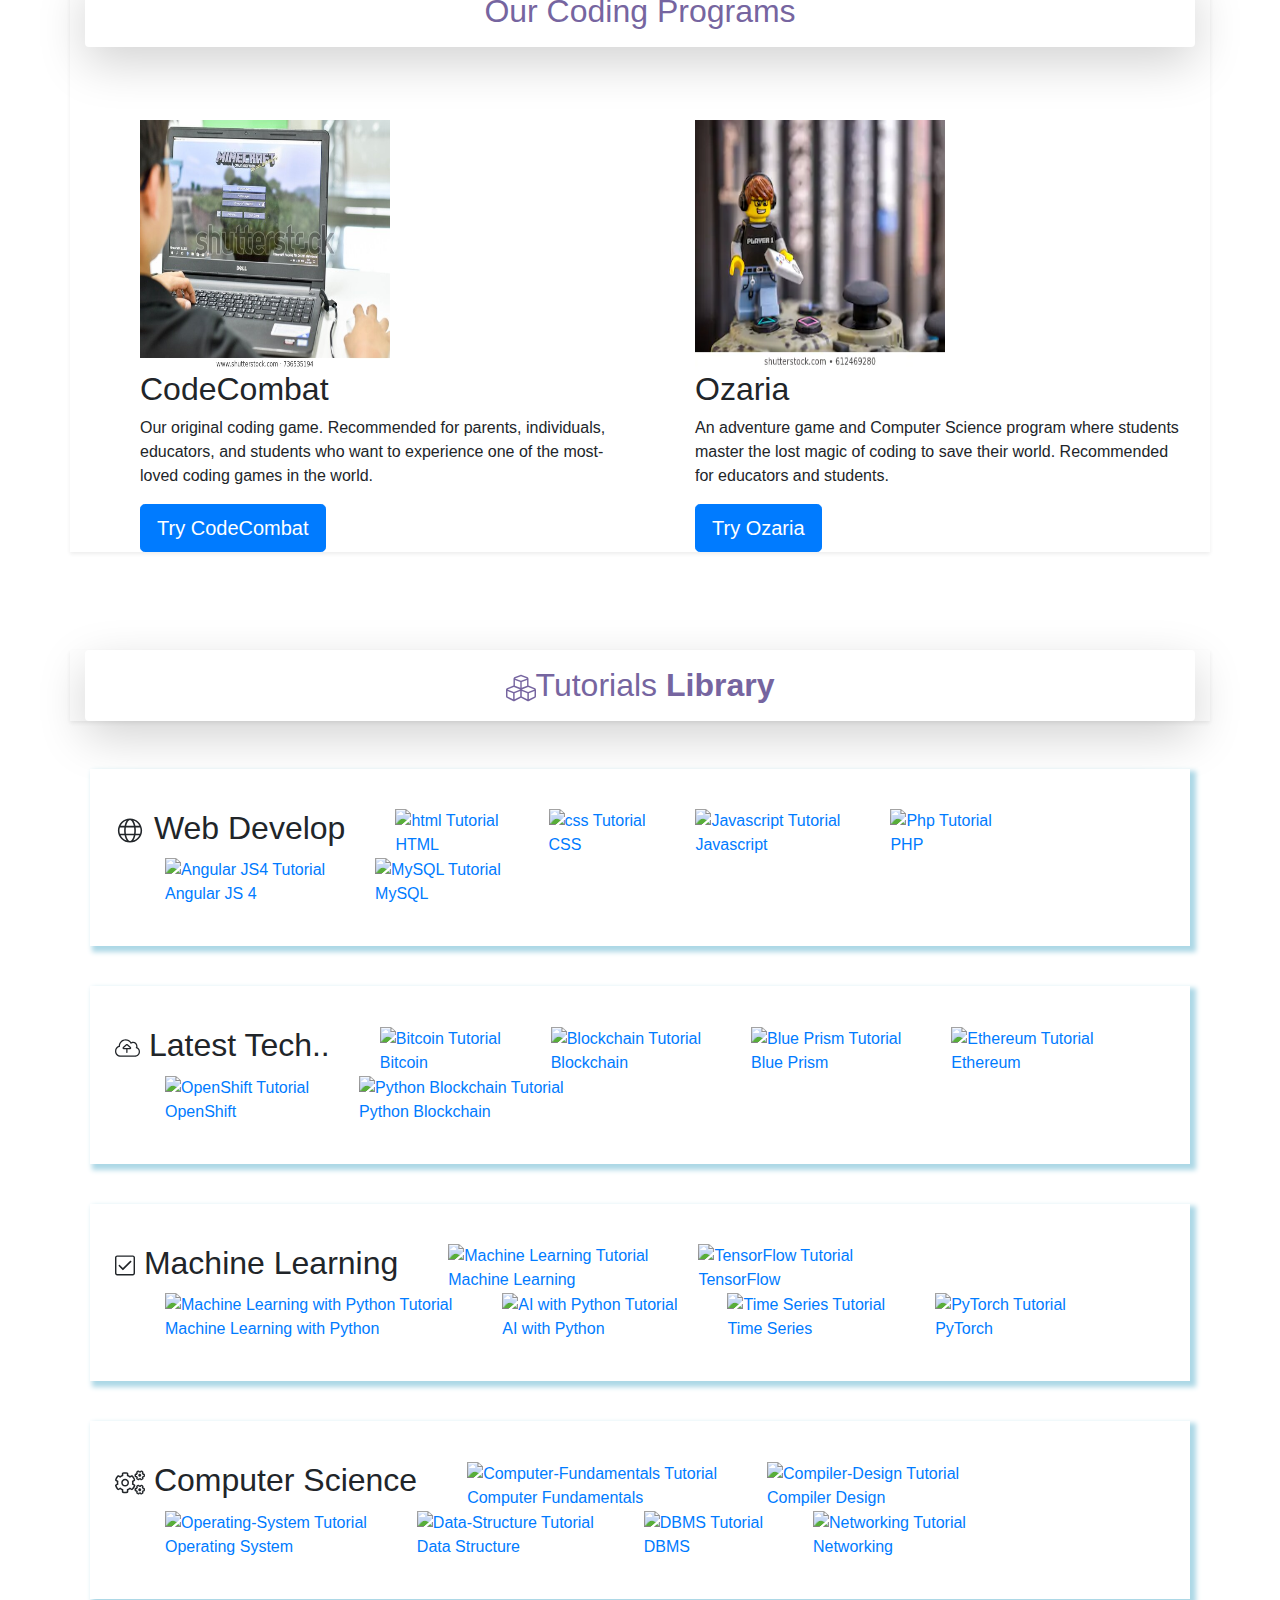
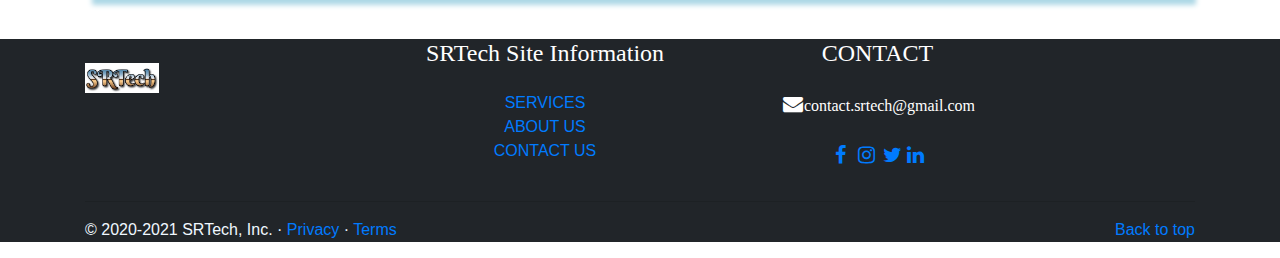
==== commit b558af40: "Update index.html" ====
--- a/index.html
+++ b/index.html
@@ -336,7 +336,7 @@
                 <div class="tp-content-widget">
                     <div class="row">
                         <h2><svg class="svg-inline--fa fa-globe fa-w-16" width="30px" height="25px" aria-hidden="true" data-prefix="fa" data-icon="globe" role="img" xmlns="http://www.w3.org/2000/svg" viewBox="0 0 496 512" data-fa-i2svg=""><path fill="currentColor" d="M248 8C111 8 0 119 0 256s111 248 248 248 248-111 248-248S385 8 248 8zm193.2 152h-82.5c-9-44.4-24.1-82.2-43.2-109.1 55 18.2 100.2 57.9 125.7 109.1zM336 256c0 22.9-1.6 44.2-4.3 64H164.3c-2.7-19.8-4.3-41.1-4.3-64s1.6-44.2 4.3-64h167.4c2.7 19.8 4.3 41.1 4.3 64zM248 40c26.9 0 61.4 44.1 78.1 120H169.9C186.6 84.1 221.1 40 248 40zm-67.5 10.9c-19 26.8-34.2 64.6-43.2 109.1H54.8c25.5-51.2 70.7-90.9 125.7-109.1zM32 256c0-22.3 3.4-43.8 9.7-64h90.5c-2.6 20.5-4.2 41.8-4.2 64s1.5 43.5 4.2 64H41.7c-6.3-20.2-9.7-41.7-9.7-64zm22.8 96h82.5c9 44.4 24.1 82.2 43.2 109.1-55-18.2-100.2-57.9-125.7-109.1zM248 472c-26.9 0-61.4-44.1-78.1-120h156.2c-16.7 75.9-51.2 120-78.1 120zm67.5-10.9c19-26.8 34.2-64.6 43.2-109.1h82.5c-25.5 51.2-70.7 90.9-125.7 109.1zM363.8 320c2.6-20.5 4.2-41.8 4.2-64s-1.5-43.5-4.2-64h90.5c6.3 20.2 9.7 41.7 9.7 64s-3.4 43.8-9.7 64h-90.5z"></path></svg>
-                            <!-- <i class="fa fa-globe"></i> -->Web Development</h2>
+                            <!-- <i class="fa fa-globe"></i> -->Web Develop</h2>
                         <div class="mui-col-md-2 mui-col-sm-4 mui-col-xs-6 tp-content-icons">
                             <a href="https://www.tutorialspoint.com/html/index.htm" target="_blank"><img src="https://www.tutorialspoint.com/images/html.png" alt="html Tutorial" title="html Tutorial">
                                 <div>HTML</div>
@@ -376,7 +376,7 @@
 
                 <div class="row">
                     <h2><svg class="svg-inline--fa fa-cloud-upload-alt fa-w-20" width="25px" hieght="25px " aria-hidden="true" data-prefix="fa" data-icon="cloud-upload-alt" role="img" xmlns="http://www.w3.org/2000/svg" viewBox="0 0 640 512" data-fa-i2svg=""><path fill="currentColor" d="M405.4 232.2l-80-72c-12.2-11-30.6-11-42.8 0l-80 72c-21.7 19.6-7.9 55.8 21.4 55.8h64v84c0 6.6 5.4 12 12 12h8c6.6 0 12-5.4 12-12v-84h64c29.2 0 43.1-36.2 21.4-55.8zM224 256l80-72 80 72H224zm347.7-17.2c2.8-9.9 4.3-20.2 4.3-30.8 0-61.9-50.1-112-112-112-16.7 0-32.9 3.6-48 10.8-31.6-45-84.3-74.8-144-74.8-94.4 0-171.7 74.5-175.8 168.2C39.2 220.2 0 274.3 0 336c0 79.6 64.4 144 144 144h368c70.7 0 128-57.2 128-128 0-47-25.8-90.8-68.3-113.2zM512 448H144c-61.9 0-112-50.1-112-112 0-56.8 42.2-103.7 97-111-.7-5.6-1-11.3-1-17 0-79.5 64.5-144 144-144 60.3 0 111.9 37 133.4 89.6C420 137.9 440.8 128 464 128c44.2 0 80 35.8 80 80 0 18.5-6.3 35.6-16.9 49.2C573 264.4 608 304.1 608 352c0 53-43 96-96 96z"></path></svg>
-                        <!-- <i class="fa fa-cloud-upload-alt"></i> -->Latest Technologies</h2>
+                        <!-- <i class="fa fa-cloud-upload-alt"></i> -->Latest Tech..</h2>
 
                     <div class="mui-col-md-2 mui-col-sm-4 mui-col-xs-2 tp-content-icons">
                         <a href="https://www.tutorialspoint.com/bitcoin/index.htm" target="_blank"><img src="https://www.tutorialspoint.com/images/home_bitcoin.png" alt="Bitcoin Tutorial" title="Bitcoin Tutorial">
--- a/style.css
+++ b/style.css
@@ -1,12 +1,12 @@
 .container h1 {
     color: #7665a0;
     font-size: 32px;
-    font-family: 'Gotham 7r', 'Lucida Sans', 'Lucida Sans Regular', 'Lucida Grande', 'Lucida Sans Unicode', 'Geneva',' Verdana', sans-serif;
+    font-family: 'Gotham 7r', 'Lucida Sans', 'Lucida Sans Regular', 'Lucida Grande', 'Lucida Sans Unicode', Geneva, Verdana, sans-serif;
     margin-top: 50px;
     margin-bottom: 30px;
     line-height: 1.2em;
     width: 100%;
-    background-color:#palegreen;
+    background-color: palegreen;
 }
 
 .col-40 {
@@ -24,24 +24,24 @@
     font-size: 14px;
     line-height: 22px;
     font-weight: normal;
-    color:#dimgray;
+    color: dimgray;
     margin: 0;
 }
 
 .col-md-12 h1 {
-    
-    background-color:#lightsalmon;
+    background-color: lightsalmon;
     width: 100%;
     color: #7665a0;
     font-size: 32px;
-    font-family: 'Gotham 7r', 'Lucida Sans', 'Lucida Sans Regular', 'Lucida Grande', 'Lucida Sans Unicode','Geneva','Verdana', sans-serif;
+    font-family: 'Gotham 7r', 'Lucida Sans', 'Lucida Sans Regular', 'Lucida Grande', 'Lucida Sans Unicode', Geneva, Verdana, sans-serif;
 }
 
 .col-lg-6 {
     background-clip: border-box;
     padding-left: 55px;
-    margin-top: 20px;
+    margin-top: 25px;
 }
+
 .fa {
     padding: 3px;
     font-size: 20px;
@@ -50,3 +50,25 @@
     text-decoration: none;
     border-radius: 15%;
 }
+
+.mui-container {
+    margin-left: 50px;
+    margin-right: 50px;
+}
+
+div.tp-content-widget {
+    background-color: white;
+    border: 3px grey;
+    box-shadow: 4px 4px 5px 2px lightblue;
+    padding: 40px;
+    margin: 40px;
+}
+
+div.tp-content-icons {
+    margin-left: 50px;
+}
+
+.mui-container h1 {
+    margin-top: 60px;
+    margin-bottom: 50px;
+}
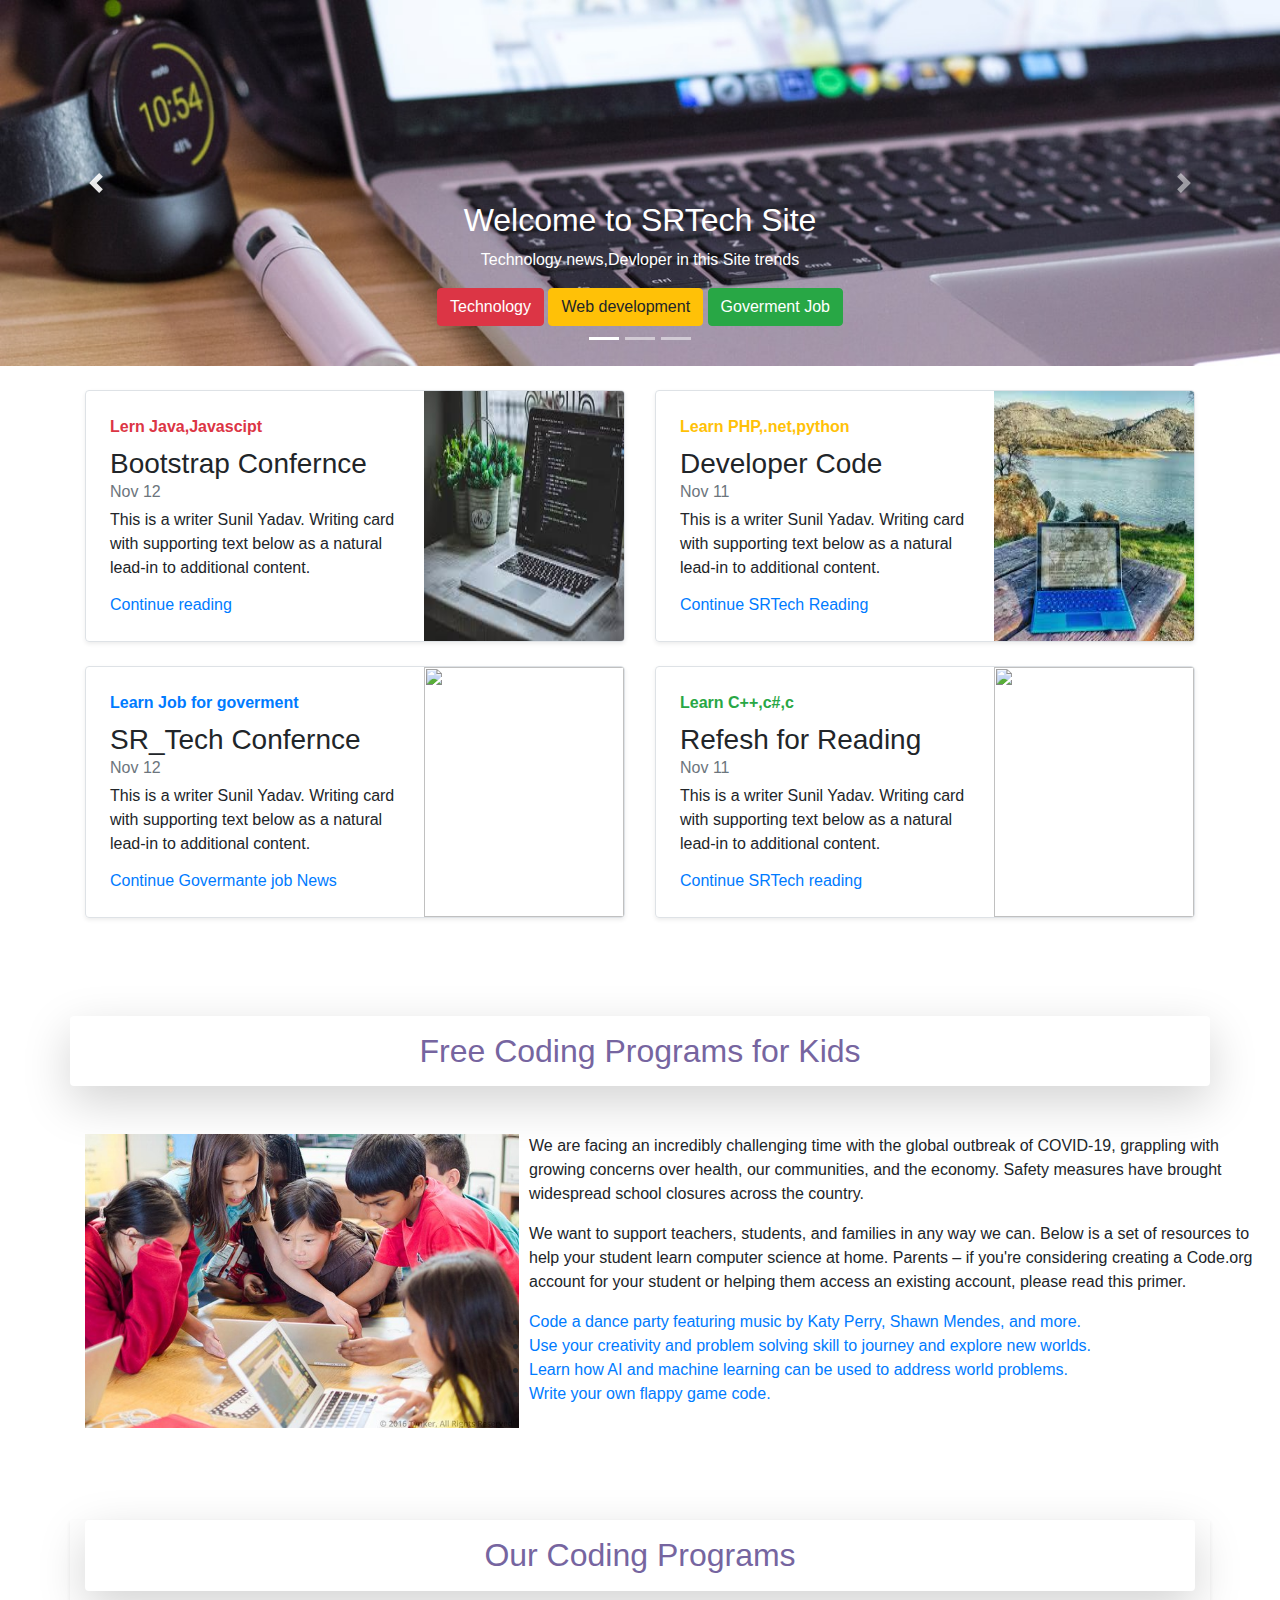
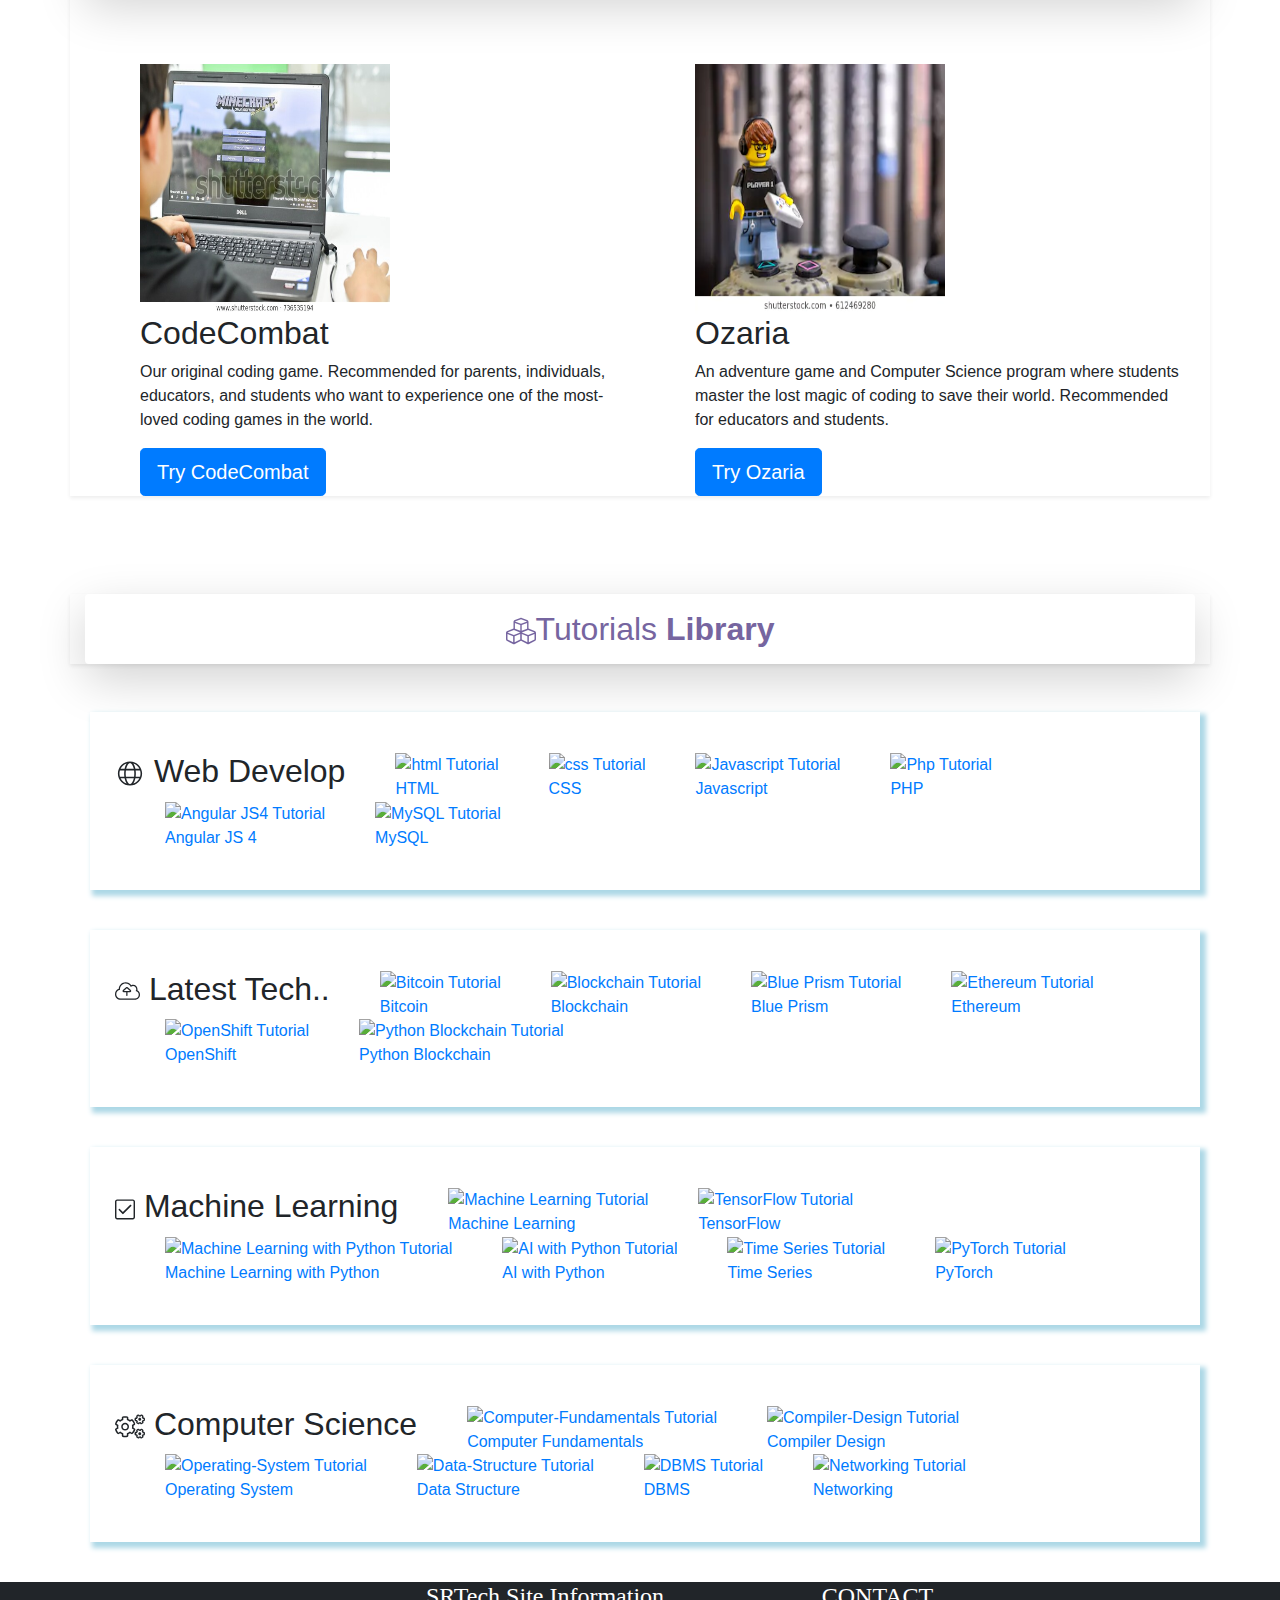
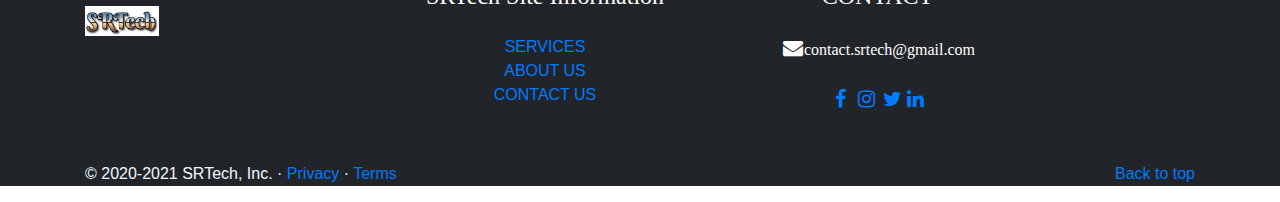
==== commit 590983bf: "Update index.html" ====
--- a/index.html
+++ b/index.html
@@ -6,6 +6,28 @@
     <meta charset="utf-8">
     <meta name="viewport" content="width=device-width, initial-scale=1, shrink-to-fit=no">
 
+    <style>
+        .header {
+            position: fixed;
+            top: 0;
+            z-index: 1;
+            width: 100%;
+            background-color: #f1f1f1;
+        }
+        
+        .progress-container {
+            width: 100%;
+            height: 8px;
+            background: #ccc;
+        }
+        
+        .progress-bar {
+            height: 8px;
+            background: #4caf50;
+            width: 0%;
+        }
+    </style>
+    
     <!-- Bootstrap CSS -->
     <link rel="stylesheet" href="https://stackpath.bootstrapcdn.com/bootstrap/4.5.2/css/bootstrap.min.css"
         integrity="sha384-JcKb8q3iqJ61gNV9KGb8thSsNjpSL0n8PARn9HuZOnIxN0hoP+VmmDGMN5t9UJ0Z" crossorigin="anonymous">
@@ -15,7 +37,7 @@
 </head>
 
 <body>
-
+<div class="header">
     <nav class="navbar navbar-expand-lg  navbar-dark bg-dark">
         <a class="navbar-brand" href="index.html"><img src="SRTech.jpg" class="rounded" style="margin-bottom: 2px;" height="25" alt="logo"></a>
         <button class="navbar-toggler" type="button" data-toggle="collapse" data-target="#navbarSupportedContent"
@@ -63,7 +85,8 @@
         </div>
     </nav>
 
-
+<div class="progress-bar" id="myBar"></div>
+    
     <!-- Login Modal -->
     <div class="modal fade" id="loginModal" tabindex="-1" aria-labelledby="loginModalLabel" aria-hidden="true">
         <div class="modal-dialog">
@@ -138,6 +161,7 @@
 
             </div>
         </div>
+    </div>
     </div>
 
     <div id="carouselExampleCaptions" class="carousel slide carousel-fade" data-ride="carousel">
@@ -561,7 +585,19 @@
     </footer>
 
 
-
+  <script>
+        // When the user scrolls the page, execute myFunction 
+        window.onscroll = function() {
+            myFunction()
+        };
+
+        function myFunction() {
+            var winScroll = document.body.scrollTop || document.documentElement.scrollTop;
+            var height = document.documentElement.scrollHeight - document.documentElement.clientHeight;
+            var scrolled = (winScroll / height) * 100;
+            document.getElementById("myBar").style.width = scrolled + "%";
+        }
+    </script>
         
         
     <!-- Optional JavaScript -->
--- a/style.css
+++ b/style.css
@@ -53,7 +53,7 @@
 
 .mui-container {
     margin-left: 50px;
-    margin-right: 50px;
+    margin-right: 40px;
 }
 
 div.tp-content-widget {
